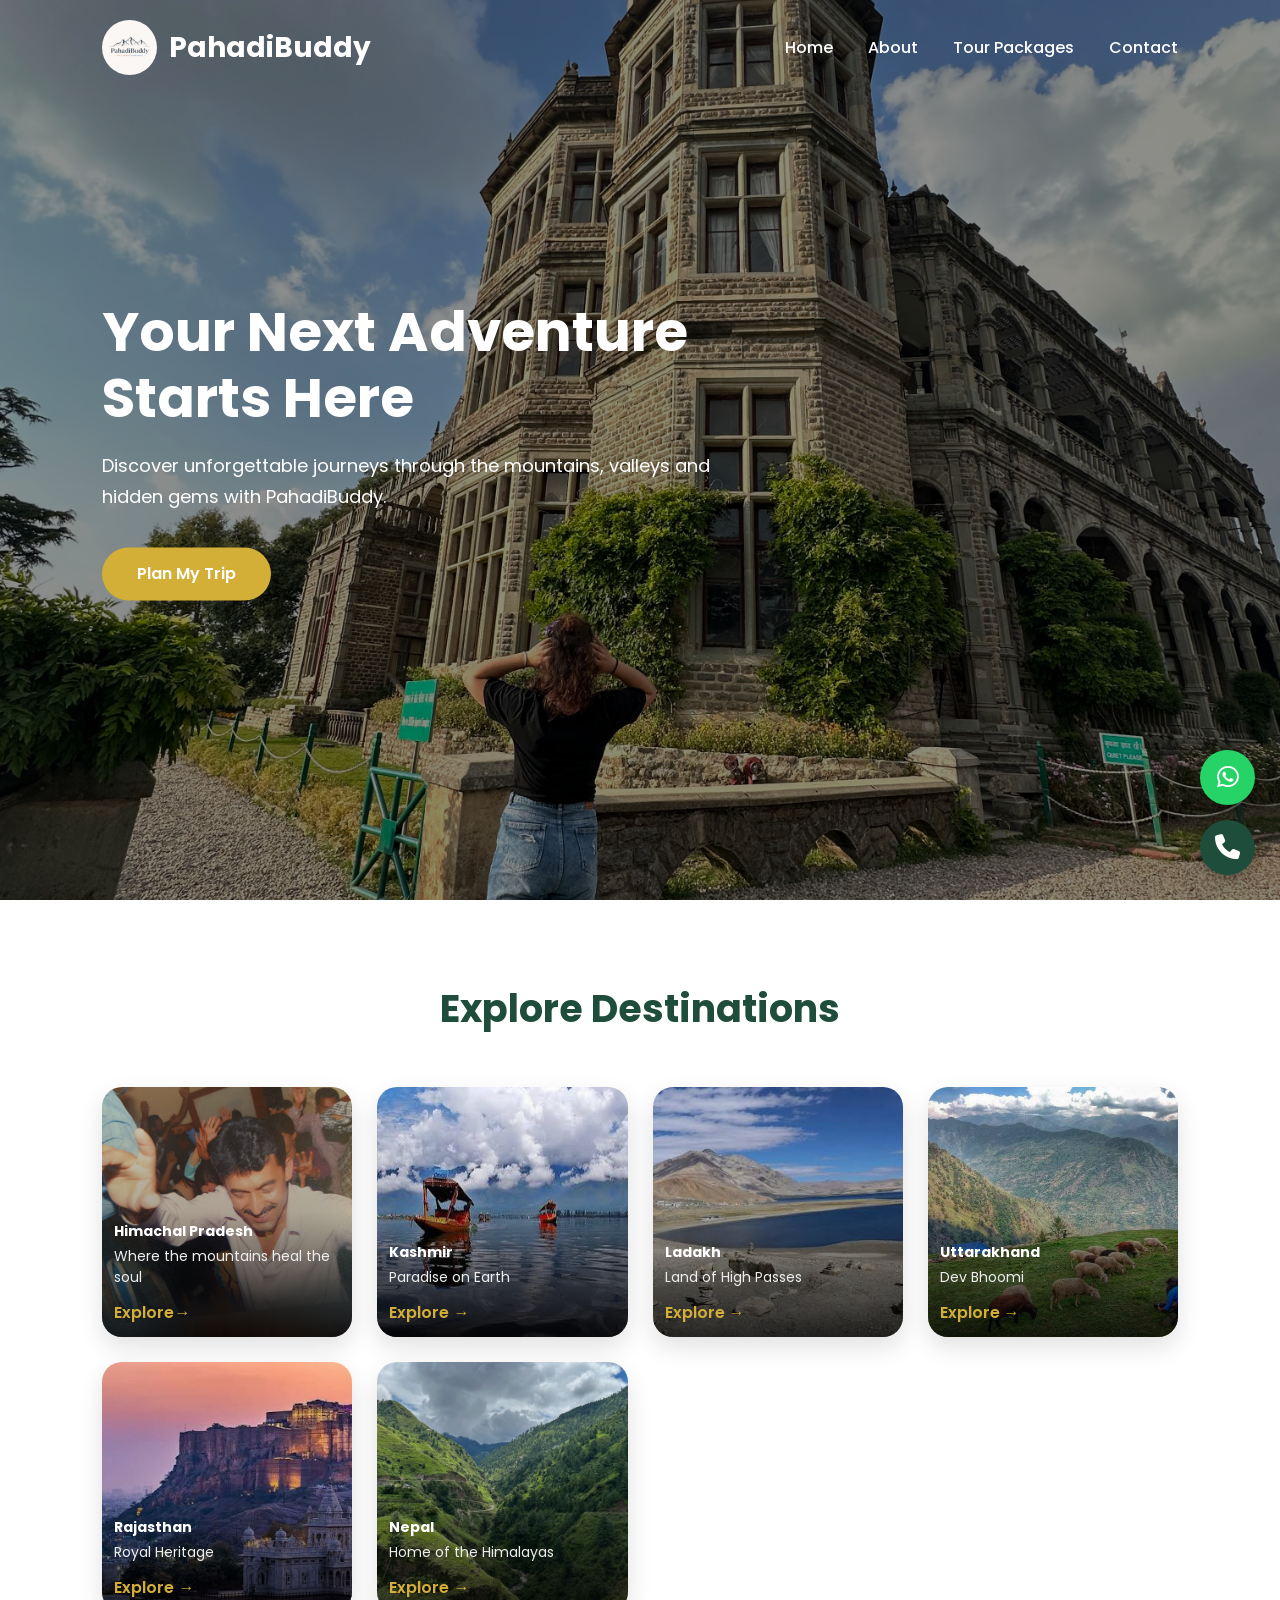
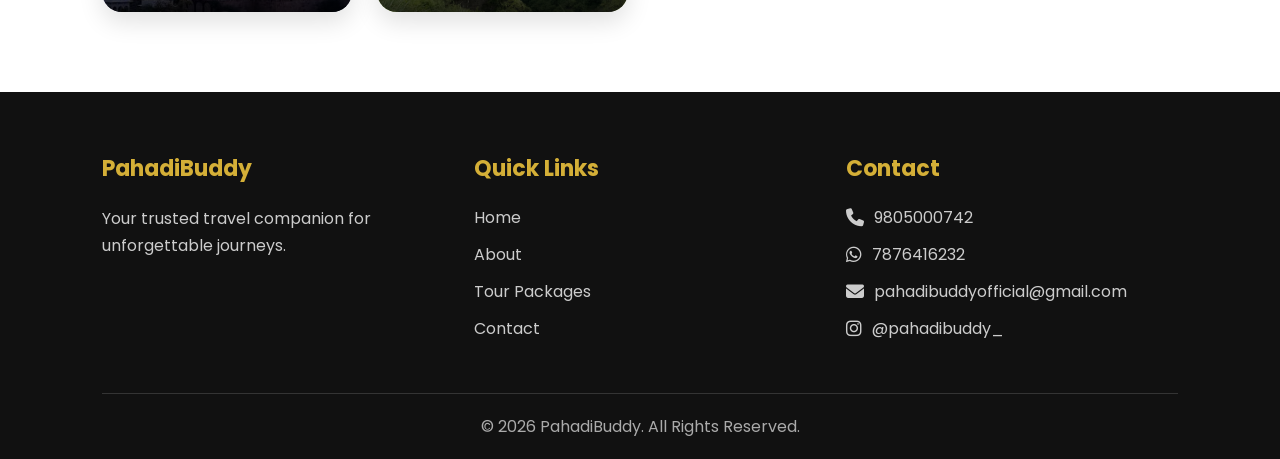
==== index.html @ 247a0e3e "Update index.html" ====
<!DOCTYPE html>
<html lang="en">
<head>
    <meta charset="UTF-8">
    <meta name="viewport" content="width=device-width, initial-scale=1.0">

    <title>PahadiBuddy | Your Travel Companion</title>

    <meta name="description" content="Pahadi Buddy is your travel companion for customized trips, tour packages, hotel bookings, cab bookings and unforgettable journeys across Himachal Pradesh, Kashmir, Ladakh, Uttarakhand, Rajasthan and Nepal.">

    <meta name="keywords" content="PahadiBuddy, Pahadi Buddy, travel company, Himachal travel, Himachal tour packages, Himachal Pradesh trips, customized travel packages, mountain travel, Kashmir tours, Ladakh tours, Uttarakhand tours, Nepal tours">

    <meta name="author" content="PahadiBuddy">

    <link rel="canonical" href="https://pahadibuddy.com/">

    <!-- PahadiBuddy Favicon -->
    <link rel="icon" type="image/png" href="favicon.png">
    <link rel="shortcut icon" type="image/png" href="favicon.png">

    <!-- Open Graph -->
    <meta property="og:title" content="PahadiBuddy | Your Travel Companion">
    <meta property="og:description" content="Plan unforgettable journeys with PahadiBuddy — your travel companion for customized trips, stays, cabs and tours.">
    <meta property="og:url" content="https://pahadibuddy.com/">
    <meta property="og:type" content="website">
    <meta property="og:image" content="https://pahadibuddy.com/logo.jpeg">

    <!-- Twitter -->
    <meta name="twitter:card" content="summary_large_image">
    <meta name="twitter:title" content="PahadiBuddy | Your Travel Companion">
    <meta name="twitter:description" content="Your travel companion for unforgettable journeys across the mountains and beyond.">
    <meta name="twitter:image" content="https://pahadibuddy.com/logo.jpeg">

    <!-- Stylesheet -->
    <link rel="stylesheet" href="style.css">

    <!-- Font Awesome -->
    <link rel="stylesheet"
          href="https://cdnjs.cloudflare.com/ajax/libs/font-awesome/6.5.0/css/all.min.css">

    <!-- Google Fonts -->
    <link rel="preconnect" href="https://fonts.googleapis.com">
    <link rel="preconnect" href="https://fonts.gstatic.com" crossorigin>

    <link href="https://fonts.googleapis.com/css2?family=Poppins:wght@300;400;500;600;700;800&display=swap"
          rel="stylesheet">
</head>

<body>

<!-- ===========================
     NAVBAR
============================ -->

<header>

    <nav class="navbar">

        <a href="index.html" class="logo">

            <img src="logo.jpeg" alt="PahadiBuddy Logo">

            <h2>PahadiBuddy</h2>

        </a>

        <ul class="nav-links">

            <li><a href="index.html">Home</a></li>

            <li><a href="about.html">About</a></li>

            <li><a href="packages.html">Tour Packages</a></li>

            <li><a href="contact.html">Contact</a></li>

        </ul>

        <div class="menu-icon" id="menuBtn">

    <i class="fa-solid fa-bars"></i>

</div>
    </nav>
    <div class="mobile-menu" id="mobileMenu">

    <a href="index.html">Home</a>

    <a href="about.html">About</a>

    <a href="packages.html">Tour Packages</a>

    <a href="contact.html">Contact</a>

</div>

</header>

<!-- ===========================
     HERO SLIDER
============================ -->

<section class="hero">

    <div class="slider">

        <!-- Slide 1 -->

        <div class="slide active">

            <img src="slide1.jpeg" alt="Slide 1">

            <div class="overlay"></div>

            <div class="hero-content">

                <h1>Your Next Adventure Starts Here</h1>

                <p>
                    Discover unforgettable journeys through the mountains,
                    valleys and hidden gems with PahadiBuddy.
                </p>
                <a href="contact.html#contact-form" class="hero-btn">
        Plan My Trip
    </a>

            </div>

        </div>

        <!-- Slide 2 -->

        <div class="slide">

            <img src="slide2.jpeg" alt="Slide 2">

            <div class="overlay"></div>

            <div class="hero-content">

                <h1>Travel Beyond Destinations</h1>

                <p>
                    Every trip is designed to create memories you'll cherish forever.
                </p>

                <a href="contact.html#contact-form" class="hero-btn">
        Plan My Trip
    </a>

            </div>

        </div>

        <!-- Slide 3 -->

        <div class="slide">

            <img src="slide3.jpeg" alt="Slide 3">

            <div class="overlay"></div>

            <div class="hero-content">

                <h1>Explore The Himalayas With Confidence</h1>

                <p>
                    Comfortable stays, beautiful routes and carefully planned itineraries.
                </p>
                <a href="contact.html#contact-form" class="hero-btn">
        Plan My Trip
    </a>

            </div>

        </div>

        <!-- Slide 4 -->

        <div class="slide">

            <img src="slide4.jpeg" alt="Slide 4">

            <div class="overlay"></div>

            <div class="hero-content">

                <h1>Adventure Awaits Around Every Corner</h1>

                <p>
                    From peaceful valleys to thrilling mountain roads,
                    your journey begins here.
                </p>

               <a href="contact.html#contact-form" class="hero-btn">
        Plan My Trip
    </a>

            </div>

        </div>

        <!-- Slide 5 -->

        <div class="slide">

            <img src="slide5.jpeg" alt="Slide 5">

            <div class="overlay"></div>

            <div class="hero-content">

                <h1>Let's Turn Your Dream Trip Into Reality</h1>

                <p>
                    Himachal, India and Nepal — one trusted travel companion.
                </p>

                <a href="contact.html#contact-form" class="hero-btn">
        Plan My Trip
    </a>

            </div>

        </div>

    </div>

</section>

<!--The package exploring section-->
<section class="destinations" id="packages">

    <div class="section-title">
        <h2>Explore Destinations</h2>
       
    </div>

    <div class="destination-grid">

        <a href="himachal.html" class="destination-card">
            <img src="himachal.jpeg" alt="Himachal Pradesh">
            <div class="destination-overlay">
                <h3>Himachal Pradesh</h3>
                <p>Where the mountains heal the soul</p>
                <span>Explore→</span>
            </div>
        </a>

        <a href="kashmir.html" class="destination-card">
            <img src="kashmir.jpeg" alt="Kashmir">
            <div class="destination-overlay">
                <h3>Kashmir</h3>
                <p>Paradise on Earth</p>
                <span>Explore →</span>
            </div>
        </a>

        <a href="ladakh.html" class="destination-card">
            <img src="ladakh.jpeg" alt="Ladakh">
            <div class="destination-overlay">
                <h3>Ladakh</h3>
                <p>Land of High Passes</p>
                <span>Explore →</span>
            </div>
        </a>

        <a href="uttarakhand.html" class="destination-card">
            <img src="uttarakhand.jpeg" alt="Uttarakhand">
            <div class="destination-overlay">
                <h3>Uttarakhand</h3>
                <p>Dev Bhoomi</p>
                <span>Explore →</span>
            </div>
        </a>

        <a href="rajasthan.html" class="destination-card">
            <img src="rajasthan.jpeg" alt="Rajasthan">
            <div class="destination-overlay">
                <h3>Rajasthan</h3>
                <p>Royal Heritage</p>
                <span>Explore →</span>
            </div>
        </a>

        <a href="nepal.html" class="destination-card">
            <img src="nepal.jpeg" alt="Nepal">
            <div class="destination-overlay">
                <h3>Nepal</h3>
                <p>Home of the Himalayas</p>
                <span>Explore →</span>
            </div>
        </a>

    </div>

</section>




<!-- ===========================
     FLOATING BUTTONS
============================ -->

<div class="floating-buttons">

    <a href="https://wa.me/917876416232" 
       class="whatsapp" 
       target="_blank"
       aria-label="WhatsApp">

        <i class="fa-brands fa-whatsapp"></i>

    </a>


    <a href="tel:980500742" 
       class="call"
       aria-label="Call">

        <i class="fa-solid fa-phone"></i>

    </a>

</div>

<!-- ===========================
     FOOTER
============================ -->

<footer>

    <div class="footer-content">

        <div class="footer-box">

            <h3>PahadiBuddy</h3>

            <p>
                Your trusted travel companion for unforgettable journeys.
                
            </p>

        </div>

        <div class="footer-box">

            <h3>Quick Links</h3>

            <a href="index.html">Home</a>
            <a href="about.html">About</a>
            <a href="packages.html">Tour Packages</a>
            <a href="contact.html">Contact</a>

        </div>
<div class="footer-box">

    <h3>Contact</h3>

    <a href="tel:980500742">
        <i class="fa-solid fa-phone"></i>
        9805000742
    </a>

    <a href="https://wa.me/917876416232" target="_blank">
        <i class="fa-brands fa-whatsapp"></i>
        7876416232
    </a>

    <a href="mailto:pahadibuddyofficial@gmail.com">
        <i class="fa-solid fa-envelope"></i>
        pahadibuddyofficial@gmail.com
    </a>

    <a href="https://instagram.com/pahadibuddy_" target="_blank">
        <i class="fa-brands fa-instagram"></i>
        @pahadibuddy_
    </a>

</div>
        


    


    </div>

    <div class="footer-bottom">

        <p>

            © 2026 PahadiBuddy. All Rights Reserved.

        </p>

    </div>

</footer>

<script src="script.js"></script>

</body>
</html>
---- style.css ----
/* ==========================
   RESET
========================== */

*{
    margin:0;
    padding:0;
    box-sizing:border-box;
}

html{
    scroll-behavior:smooth;
}

body{
    font-family:'Poppins', sans-serif;
    color:#222;
    overflow-x:hidden;
}

a{
    text-decoration:none;
}


/* ==========================
   NAVBAR
========================== */

header{

    width:100%;

}


.navbar{

    display:flex;
    justify-content:space-between;
    align-items:center;

    padding:20px 8%;

}


.logo{

    display:flex;
    align-items:center;
    gap:12px;

    color:white;

}


.logo img{

    width:55px;
    height:55px;

    object-fit:cover;

    border-radius:50%;

}


.logo h2{

    color:white;
    font-size:28px;
    font-weight:700;

}


.nav-links{

    display:flex;
    gap:35px;

    list-style:none;

}


.nav-links a{

    color:white;

    font-size:16px;

    font-weight:500;

    transition:0.3s;

}


.nav-links a:hover{

    color:#d4af37;

}


.menu-icon{

    display:none;

    color:white;

    font-size:30px;

    cursor:pointer;

}


/* ==========================
   HERO SECTION
========================== */


.hero{

    height:100vh;

    width:100%;

    position:relative;

}


.slider{

    height:100%;

}


.slide{

    height:100vh;

    width:100%;

    position:absolute;

    opacity:0;

    transition:opacity 1s ease;

}


.slide.active{

    opacity:1;

}


.slide img{

    width:100%;

    height:100%;

    object-fit:cover;

}


.overlay{

    position:absolute;

    top:0;

    left:0;

    width:100%;

    height:100%;

    background:rgba(0,0,0,0.45);

}



.hero-content{

    position:absolute;

    top:50%;

    left:8%;

    transform:translateY(-50%);

    max-width:650px;

    color:white;

}


.hero-content h1{

    font-size:55px;

    line-height:1.2;

    margin-bottom:20px;

    font-weight:700;

}


.hero-content p{

    font-size:18px;

    line-height:1.7;

    margin-bottom:35px;

}


.hero-btn{

    display:inline-block;

    background:#d4af37;

    color:white;

    padding:14px 35px;

    border-radius:30px;

    font-weight:600;

    transition:0.3s;

}


.hero-btn:hover{

    background:#b8962e;

    transform:translateY(-3px);

}
/* ==========================
   SECTION COMMON STYLE
========================== */

.packages,
.why-us,
.reviews{

    padding:80px 8%;

}


.section-title{

    text-align:center;

    margin-bottom:50px;

}


.section-title h2{

    font-size:38px;

    color:#1f4d3b;

    margin-bottom:10px;

}


.section-title p{

    color:#666;

    font-size:16px;

}

/* ==========================
   DESTINATIONS
========================== */

.destinations{

    padding:80px 8%;

    background:#fff;

}
.destination-grid{

    display:grid;

    grid-template-columns:repeat(4,1fr);

    gap:25px;

}


.destination-card{

    position:relative;

    aspect-ratio:1/1;

    border-radius:20px;

    overflow:hidden;

    display:block;

    box-shadow:0 10px 25px rgba(0,0,0,0.12);

    transition:0.4s ease;

}

.destination-card img{

    width:100%;

    height:100%;

    object-fit:cover;

    transition:0.5s ease;

}

.destination-card:hover{

    transform:translateY(-8px);

}

.destination-card:hover img{

    transform:scale(1.1);

}

.destination-overlay{

    position:absolute;

    inset:0;

    display:flex;

    flex-direction:column;

    justify-content:flex-end;

    padding:20px;

    background:linear-gradient(to top,
    rgba(0,0,0,0.8),
    rgba(0,0,0,0.15),
    transparent);

}

.destination-overlay h3{

    color:#fff;

    font-size:22px;

    margin-bottom:6px;

}

.destination-overlay p{

    color:#eee;

    font-size:14px;

    margin-bottom:12px;

}

.destination-overlay span{

    color:#d4af37;

    font-weight:600;

}
/* ==========================
   WHY CHOOSE US
========================== */


.why-us{

    background-image:url(flowers.jpeg );

}



.why-grid{

    display:grid;

    grid-template-columns:repeat(3,1fr);

    gap:25px;

}



.why-card{

    background:white;

    padding:20px;

    border-radius:20px;

    text-align:center;

    box-shadow:0 8px 25px rgba(0,0,0,0.08);

    transition:0.3s;

}



.why-card:hover{

    transform:translateY(-8px);

}

.why-card h3{

    color:#295349;

    margin-bottom:15px;

    font-size:20px;

}



.why-card p{

    color:#666;

    line-height:1.6;

}


/* ==========================
   FLOATING BUTTONS
========================== */

.floating-buttons{

    position:fixed;

    right:25px;

    bottom:25px;

    display:flex;

    flex-direction:column;

    gap:15px;

    z-index:999;

}


.floating-buttons a{

    width:55px;
    height:55px;

    border-radius:50%;

    display:flex;
    align-items:center;
    justify-content:center;

    color:white;

    font-size:25px;

    box-shadow:0 5px 15px rgba(0,0,0,0.25);

    transition:0.3s;

}


.floating-buttons a:hover{

    transform:scale(1.1);

}

.whatsapp{

    background:#25D366;

}


.call{

    background:#1f4d3b;

}



/* ==========================
   FOOTER
========================== */


footer{

    background:#111;

    color:white;

    padding:60px 8% 20px;

}


.footer-content{

    display:grid;

    grid-template-columns:repeat(3,1fr);

    gap:40px;

}


.footer-box h3{

    margin-bottom:20px;

    font-size:22px;

    color:#d4af37;

}



.footer-box p{

    color:#ccc;

    line-height:1.7;

    margin-bottom:10px;

}



.footer-box a{

    display:block;

    color:#ccc;

    margin-bottom:12px;

    transition:0.3s;

}


.footer-box a:hover{

    color:#d4af37;

}



.footer-bottom{

    text-align:center;

    border-top:1px solid rgba(255,255,255,0.15);

    margin-top:40px;

    padding-top:20px;

    color:#aaa;

}



/* ==========================
   MOBILE RESPONSIVE
========================== */


@media(max-width:900px){
.destination-grid{

    grid-template-columns:1fr;

    gap:25px;

}

.destination-card{

    aspect-ratio:16/9;

    max-width:550px;

    width:100%;

    margin:auto;

}

.destination-overlay{

    padding:18px;

}

.destination-overlay h3{

    font-size:22px;

}

.destination-overlay p{

    font-size:15px;

}

.navbar{

    padding:18px 5%;

}



.nav-links{

    display:none;

}



.menu-icon{

    display:block;

}



.logo h2{

    font-size:22px;

}



.logo img{

    width:45px;

    height:45px;

}



.hero-content{

    left:5%;

    right:5%;

    text-align:center;

}



.hero-content h1{

    font-size:35px;

}



.hero-content p{

    font-size:15px;

}



.package-grid{

    grid-template-columns:1fr;

}



.why-grid{

    grid-template-columns:1fr;

}



.review-grid{

    grid-template-columns:1fr;

}



.footer-content{

    grid-template-columns:1fr;

}



.section-title h2{

    font-size:30px;

}



.cta h2{

    font-size:30px;

}


}



@media(max-width:500px){

    .destination-grid{

    grid-template-columns:1fr;

    gap:20px;


}

.destination-card{

    aspect-ratio:16/9;

}

.destination-overlay{

    padding:16px;

}

.destination-overlay h3{

    font-size:20px;

}

.destination-overlay p{

    font-size:14px;

}

.hero-content h1{

    font-size:30px;

}



.hero-content p{

    font-size:14px;

}



.hero-btn{

    padding:12px 28px;

}



.floating-buttons{

    right:15px;

    bottom:15px;

}



.floating-buttons a{

    width:50px;

    height:50px;

}
}
.destination-overlay h3{

    font-size:14px;

    line-height:1.3;

}
.destination-overlay{

    padding:12px;

}


/* ==========================
   MOBILE MENU
========================== */


.mobile-menu{
    display:none;
    position:fixed;
    top:80px;
    right:20px;
    width:220px;
    background:#fff;
    padding:20px;
    border-radius:15px;
    box-shadow:0 10px 30px rgba(0,0,0,.15);
    z-index:9999;
}

.mobile-menu.open{
    display:block;
}


.mobile-menu a{

    display:block;

    color:#1f4d3b;

    padding:12px 0;

    font-weight:500;

    border-bottom:1px solid #eee;

}


.mobile-menu a:last-child{

    border-bottom:none;

}



.mobile-menu.open{

    display:block;

}
.footer-box a{
    display:flex;
    align-items:center;
    gap:10px;
    color:#ccc;
    margin-bottom:12px;
    transition:0.3s;
}


.footer-box a i{
    font-size:18px;
}


.footer-box a:hover{
    color:#d4af37;
}
.navbar{

    transition:0.3s ease;

}

.navbar.scrolled .logo h2{

    color:#1f4d3b;

}

.navbar.scrolled .nav-links a{

    color:#1f4d3b;

}

.navbar.scrolled .menu-icon{

    color:#1f4d3b;

}

/* ==========================
   STICKY NAVBAR
========================== */

.navbar{
    position: fixed;
    top:0;
    left:0;
    width:100%;
    z-index:1000;

    background: transparent;
    transition: all .3s ease;
}

.navbar.scrolled{
    background: rgba(245, 241, 241, 0.95);
    backdrop-filter: blur(12px);
    -webkit-backdrop-filter: blur(12px);
    box-shadow:0 5px 20px rgba(0,0,0,.08);
}
/*====================================
        CONTACT PAGE
====================================*/

.contact-hero{
    position:relative;
    min-height:100vh;
    padding:140px 8% 90px;
    background:url("slide2.jpeg") center/cover no-repeat fixed;
    display:flex;
    justify-content:center;
    align-items:center;
}

.contact-overlay{
    position:absolute;
    inset:0;
    background:rgba(0,0,0,.45);
}

.contact-content{
    position:relative;
    z-index:2;
    width:100%;
    max-width:850px;
}

.contact-heading{
    text-align:center;
    margin-bottom:50px;
}

.contact-heading h1{
    color:#fff;
    font-size:52px;
    font-weight:700;
    margin-bottom:15px;
}

.contact-heading p{
    color:#f3f3f3;
    font-size:18px;
    line-height:1.8;
}

.contact-list{
    display:flex;
    flex-direction:column;
    gap:22px;
}

.contact-item{
    display:flex;
    justify-content:space-between;
    align-items:center;

    padding:22px 28px;

    background:rgba(255,255,255,.15);

    backdrop-filter:blur(18px);
    -webkit-backdrop-filter:blur(18px);

    border:1px solid rgba(255,255,255,.25);

    border-radius:22px;

    color:#fff;

    transition:.35s ease;
}

.contact-item:hover{

    transform:translateY(-6px);

    background:rgba(255,255,255,.22);

    border-color:#d4af37;

    box-shadow:0 18px 35px rgba(0,0,0,.25);

}

.left{

    display:flex;

    align-items:center;

    gap:22px;

}

.contact-icon{

    width:65px;

    height:65px;

    border-radius:50%;

    display:flex;

    align-items:center;

    justify-content:center;

    flex-shrink:0;

}

.contact-icon i{

    color:#fff;

    font-size:28px;

}

.phone{
    background:#1f4d3b;
}

.whatsapp{
    background:#25D366;
}

.instagram{
    background:linear-gradient(45deg,#feda75,#fa7e1e,#d62976,#962fbf,#4f5bd5);
}

.email{
    background:#EA4335;
}

.contact-item h3{

    color:#fff;

    font-size:24px;

    margin-bottom:5px;

}

.contact-item p{

    color:#eee;

    font-size:16px;

}

.contact-item .fa-arrow-right{

    font-size:20px;

    color:#d4af37;

    transition:.3s;

}

.contact-item:hover .fa-arrow-right{

    transform:translateX(8px);

}

/*=============================
        MOBILE
=============================*/

@media(max-width:768px){

.contact-hero{

    padding:120px 5% 70px;

}

.contact-heading h1{

    font-size:38px;

}

.contact-heading p{

    font-size:16px;

}

.contact-item{

    padding:18px;

}

.contact-icon{

    width:55px;

    height:55px;

}

.contact-icon i{

    font-size:22px;

}

.contact-item h3{

    font-size:20px;

}

.contact-item p{

    font-size:14px;

}

}

@media(max-width:550px){

.contact-item{

    padding:16px;

}

.left{

    gap:15px;

}

.contact-icon{

    width:48px;

    height:48px;

}

.contact-item h3{

    font-size:18px;

}

.contact-item p{

    font-size:13px;

}

.contact-heading h1{

    font-size:30px;

}

.contact-heading p{

    font-size:14px;

}

}
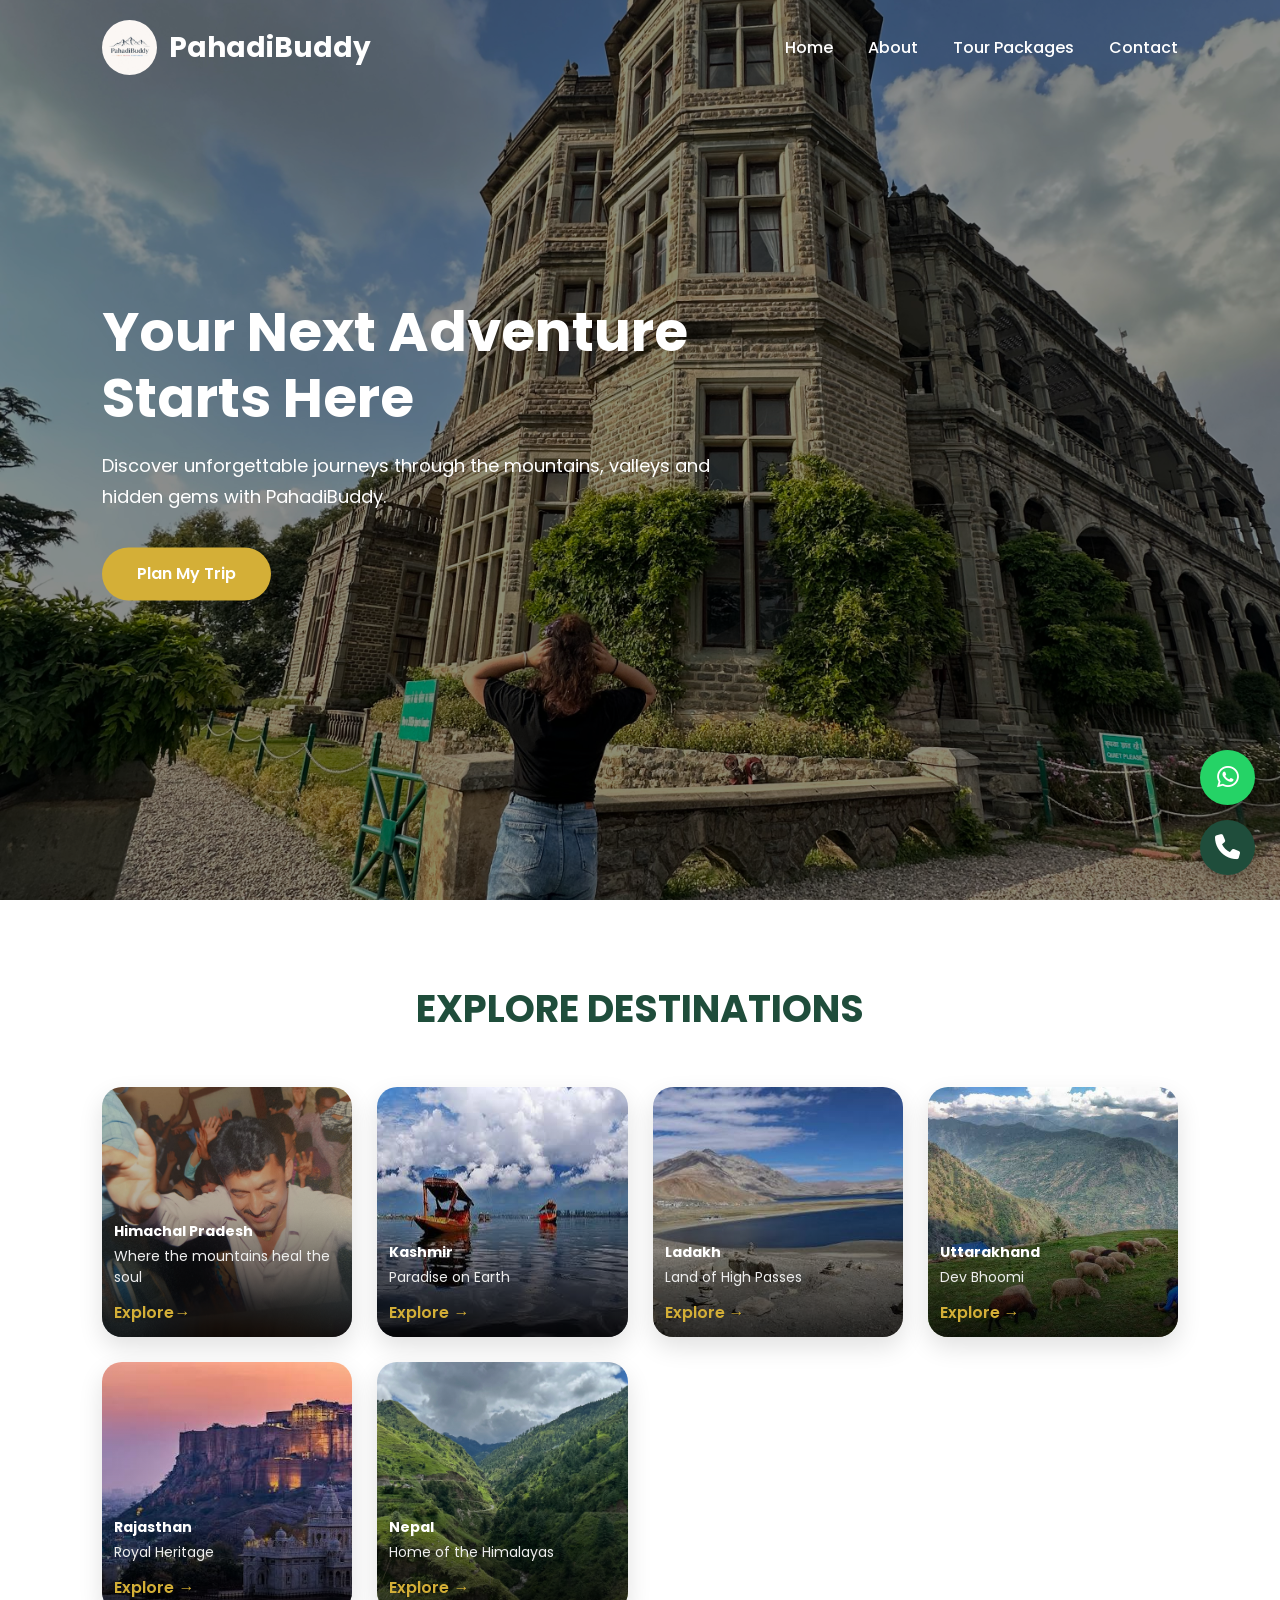
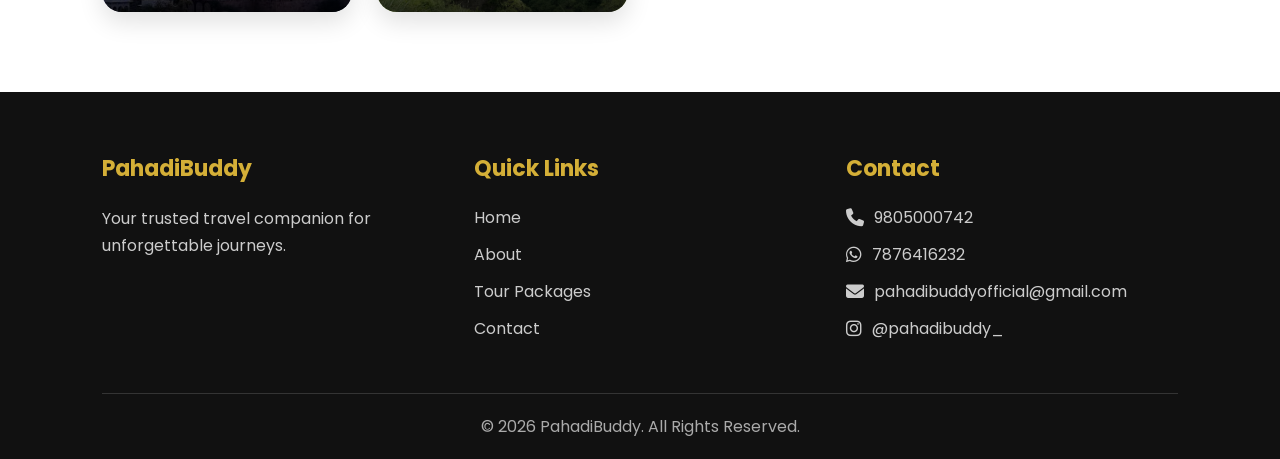
==== commit 9d71c291: "Update index.html" ====
--- a/index.html
+++ b/index.html
@@ -232,7 +232,7 @@
 <section class="destinations" id="packages">
 
     <div class="section-title">
-        <h2>Explore Destinations</h2>
+        <h2>EXPLORE DESTINATIONS</h2>
        
     </div>
 
